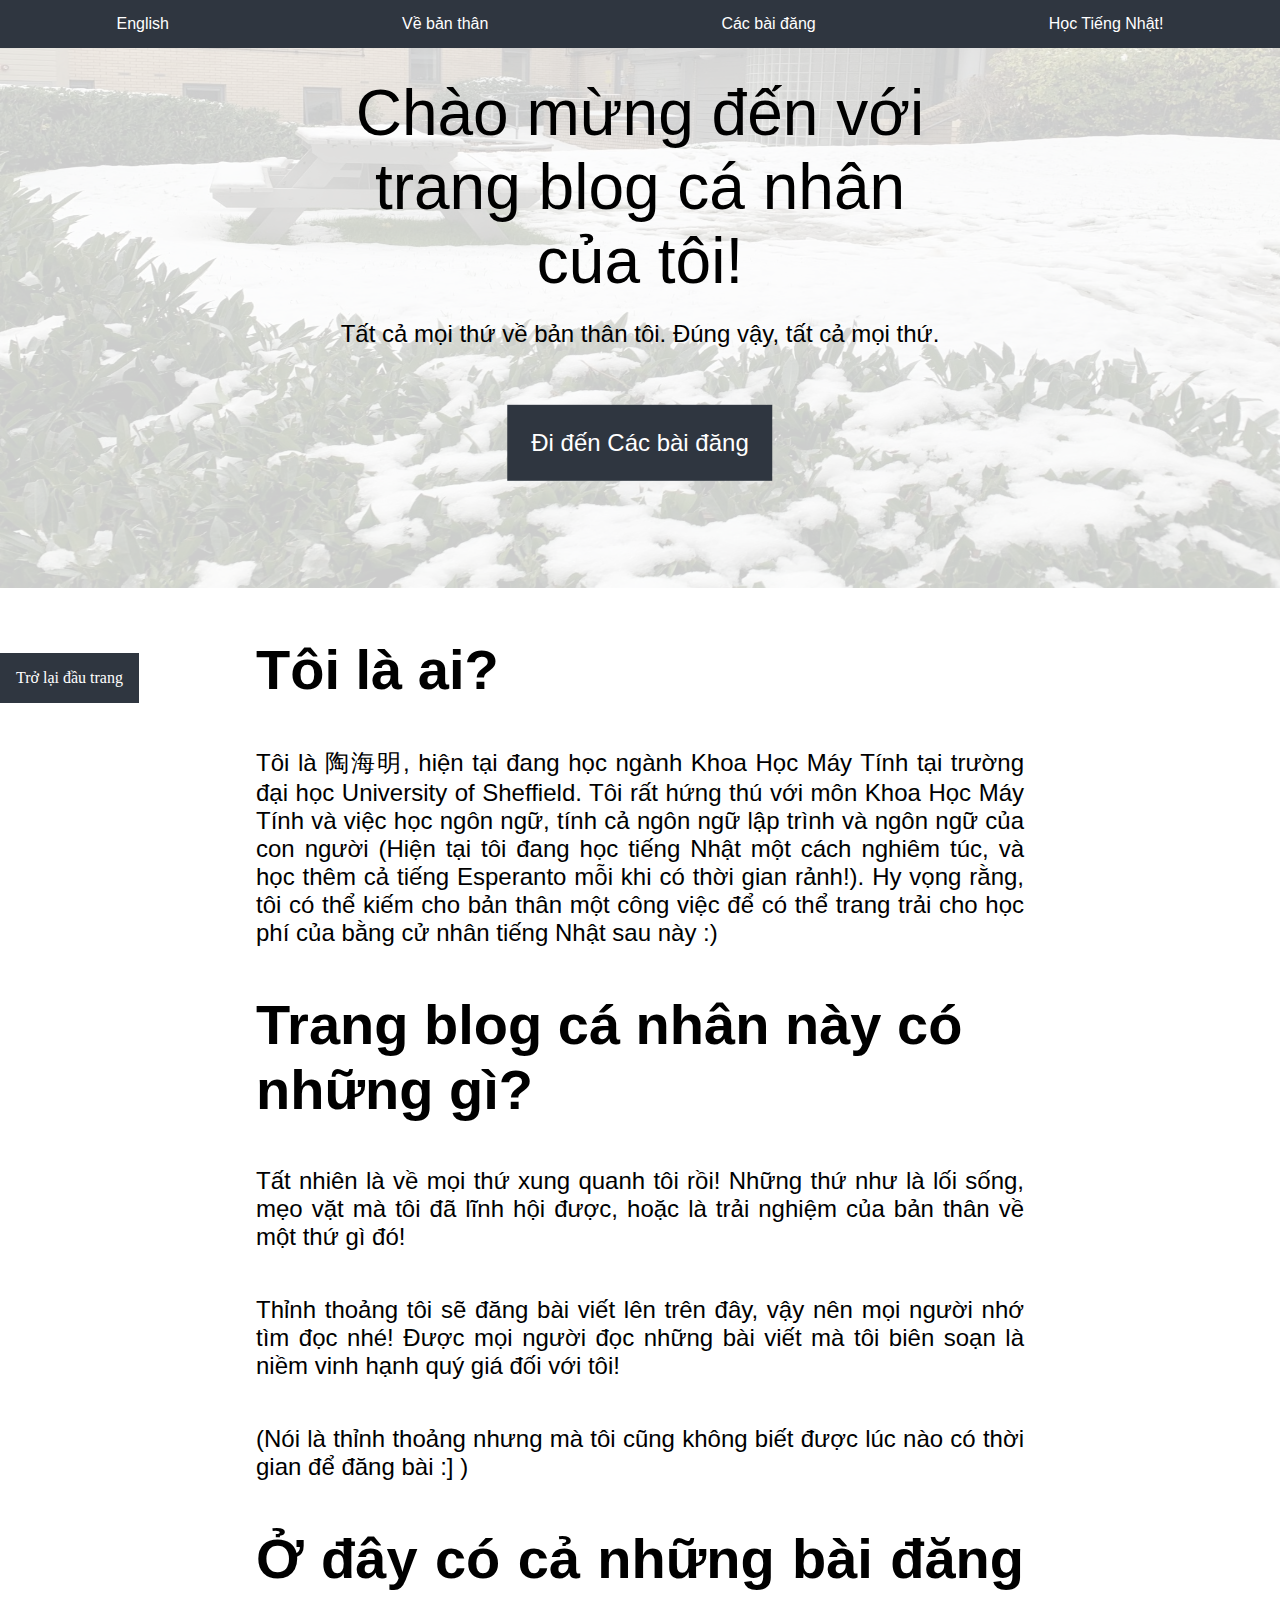
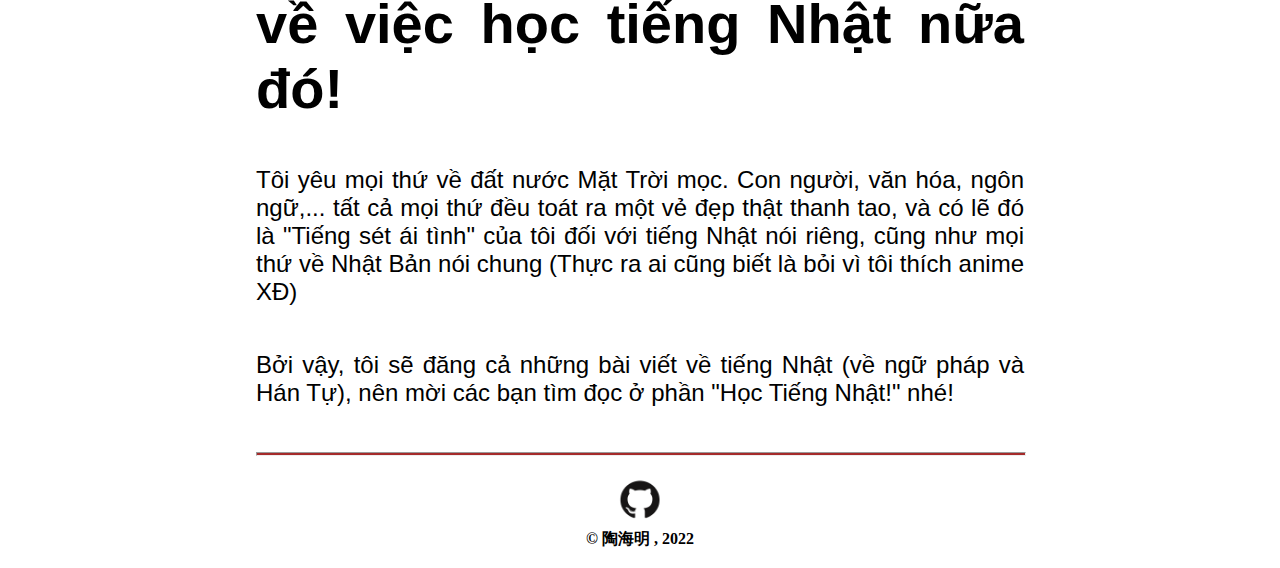
==== index-vietnamese.html @ ae8701f3 "Add files via upload" ====
<!DOCTYPE html>
<html lang="en">
<head>
    <meta charset="UTF-8">
    <meta http-equiv="X-UA-Compatible" content="IE=edge">
    <meta name="viewport" content="width=device-width, initial-scale=1.0">
    <link rel="stylesheet" href="global.css">
    <title>Trang cá nhân</title>
</head>
<body>
    <div id="wrapper">
        <div id="header">
            <nav>
                <ul id="main-menu">
                    <li>
                        <a href="index.html">English</a>
                    </li>
                    <li>
                        <a href="navblock/aboutmevn.html">Về bản thân</a>
                    </li>
                    <li>
                        <a href="navblock/mypostvn.html">Các bài đăng</a>
                    </li>
                    <li>
                        <a href="navblock/japanesevn.html">Học Tiếng Nhật!</a>
                    </li>
                </ul>
            </nav>
        </div>
        
    </div>
    <main>
        <div class="container">
            <img id="the-image" src="images/image.jpg" alt="Image for blog">
            <div class="centered" style="font-size: 4rem;">Chào mừng đến với trang blog cá nhân của tôi!</div>
            <div style="position: absolute; top: 50%; left: 50%; transform: translate(-50%, 0%); font-size: 1.5rem; font-family: Helvetica, Times, serif;">Tất cả mọi thứ về bản thân tôi. Đúng vậy, tất cả mọi thứ.</div>
            <div id="my-post-button" style="position: absolute; top: 50%; left: 50%; transform: translate(-50%, 80%); font-size: 1.5rem; font-family: Helvetica, Times, serif;">
                <a href="navblock/mypost.html">Đi đến Các bài đăng</a>
            </div>
        </div>
        <div id="button-return">
            <a href="#wrapper">Trở lại đầu trang</a>
        </div> 
        <div class="main-article">
            <h1 style="margin-bottom: 5vh; margin-left:20vw; margin-right: 20vw; font-size:3.5rem; font-family: Helvetica, Times, serif;">Tôi là ai?</h1>
            <p style="margin-left:20vw; margin-right: 20vw; margin-bottom: 5vh; font-size: 1.5rem; font-family: Helvetica, Times, serif; text-align: justify;">Tôi là 陶海明, hiện tại đang học ngành Khoa Học Máy Tính tại trường đại học University of Sheffield. Tôi rất hứng thú với môn Khoa Học Máy Tính và việc học ngôn ngữ, tính cả ngôn ngữ lập trình và ngôn ngữ của con người (Hiện tại tôi đang học tiếng Nhật một cách nghiêm túc, và học thêm cả tiếng Esperanto mỗi khi có thời gian rảnh!). Hy vọng rằng, tôi có thể kiếm cho bản thân một công việc để có thể trang trải cho học phí của bằng cử nhân tiếng Nhật sau này :)</p>
            <p style="margin-left:20vw; margin-right: 20vw; margin-bottom: 5vh; font-size: 1.5rem; font-family: Helvetica, Times, serif; text-align: justify;"></p>
            <h1 style="margin-bottom: 5vh; margin-left:20vw; margin-right: 20vw; font-size:3.5rem; font-family: Helvetica, Times, serif;">Trang blog cá nhân này có những gì?</h1>
            <p style="margin-left:20vw; margin-right: 20vw; margin-bottom: 5vh ; font-size: 1.5rem; font-family: Helvetica, Times, serif; text-align: justify;">Tất nhiên là về mọi thứ xung quanh tôi rồi! Những thứ như là lối sống, mẹo vặt mà tôi đã lĩnh hội được, hoặc là trải nghiệm của bản thân về một thứ gì đó!</p>
            <p style="margin-left:20vw; margin-right: 20vw; margin-bottom: 5vh ; font-size: 1.5rem; font-family: Helvetica, Times, serif; text-align: justify;">Thỉnh thoảng tôi sẽ đăng bài viết lên trên đây, vậy nên mọi người nhớ tìm đọc nhé! Được mọi người đọc những bài viết mà tôi biên soạn là niềm vinh hạnh quý giá đối với tôi!</p>
            <p style="margin-left:20vw; margin-right: 20vw; margin-bottom: 5vh ; font-size: 1.5rem; font-family: Helvetica, Times, serif; text-align: justify;">(Nói là thỉnh thoảng nhưng mà tôi cũng không biết được lúc nào có thời gian để đăng bài :] )</p>
            <h1 style="margin-bottom: 5vh; margin-left:20vw; margin-right: 20vw; font-size:3.5rem; font-family: Helvetica, Times, serif; text-align: justify;">Ở đây có cả những bài đăng về việc học tiếng Nhật nữa đó!</h1>
            <p style="margin-left:20vw; margin-right: 20vw; margin-bottom: 5vh; font-size: 1.5rem; font-family: Helvetica, Times, serif; text-align: justify;">Tôi yêu mọi thứ về đất nước Mặt Trời mọc. Con người, văn hóa, ngôn ngữ,... tất cả mọi thứ đều toát ra một vẻ đẹp thật thanh tao, và có lẽ đó là "Tiếng sét ái tình" của tôi đối với tiếng Nhật nói riêng, cũng như mọi thứ về Nhật Bản nói chung (Thực ra ai cũng biết là bỏi vì tôi thích anime XĐ)</p>
            <p style="margin-left:20vw; margin-right: 20vw; margin-bottom: 5vh; font-size: 1.5rem; font-family: Helvetica, Times, serif; text-align: justify;">Bởi vậy, tôi sẽ đăng cả những bài viết về tiếng Nhật (về ngữ pháp và Hán Tự), nên mời các bạn tìm đọc ở phần "Học Tiếng Nhật!" nhé!</p>
        </div>
    </main>
    <footer>
        <hr style="width: 60vw; margin-left: 20vw; margin-right: 20vw; margin-bottom: 2vh; background-color: brown; height: 0.25vh;">
        <a href="https://github.com/hmdao1511" style="width: 4vw; height: 4vw; margin-left: 48vw; margin-right: 48vw;"><img style="width: 4vw; height: 4vw; " src="images/logogithub.png" alt="GitHub Logo"></a>
        <p id="footer-line"><b>&copy; 陶海明 , 2022</b></p>
    </footer>
</body>
</html>
---- global.css ----
*{
    /* This * part is for resetting all elements' position*/
    margin: 0px;
    padding: 0px;
}

ul{
    list-style-type: none; /* Deleting bulletpoints for link (tag <a>) in the list*/
}

nav{
    background-color: #2f3640; /* Color taken from FLAT UI COLOR 2 */
}

#main-menu{
    display: flex;
    flex-direction: row;
    justify-content: space-around;
    align-items: stretch;
}

nav #main-menu li a{
    color: #fff;
    font-family: Helvetica, Times, serif;
    text-decoration: none; /* For removing underlines in the links*/
    display: block; /* Turn all nav bar's links into blocks so we can play with spacing (padding)*/
    padding: 15px 25px;
}

nav #main-menu li:hover a{
    background-color: #e84118; /* For changing the color of the link's background whenever the mouse is hovered through that block*/
    transition: all 0.3s ease; /* Make the animation looks smoother*/
}

main .container{
    position: relative;
    text-align: center;
    margin-bottom: 5vh;
}
main #the-image{
    height: 60vh;
    width: 100vw;
    opacity: 0.2;
}

main .centered{
    font-size: 4rem;
    font-family: Helvetica, Times, serif;
    position: absolute;
    top: 50%;
    left: 50%;
    transform: translate(-50%, -110%);
}

main #sub-head{
    position: absolute; 
    top: 50%; 
    left: 50%; 
    transform: translate(-50%, 0%); 
    font-size: 1.5rem; 
    font-family: Helvetica, Times, serif;
}

main #my-post-button{
    position: absolute; 
    top: 50%; 
    left: 50%; 
    transform: translate(-50%, 80%); 
    font-size: 1.5rem; 
    font-family: Helvetica, Times, serif;
    color: white;
    margin-top: 1em;
    margin-bottom: 5vh;
    padding: 1em 1em;
    text-decoration: none;
    background-color: #2f3640;
}
main #button-return a{
    color: white;
    margin-top: 1em;
    margin-bottom: 5vh;
    padding: 1em 1em;
    font-size: 1rem;
    text-decoration: none;
    background-color: #2f3640;
    position: fixed;
}

main #button-return:hover a, main #my-post-button:hover{
    background-color: #e84118; /* For changing the color of the link's background whenever the mouse is hovered through that block*/
    transition: all 0.3s ease; /* Make the animation looks smoother*/
}

main #my-post-button a{
    text-decoration: none;
    color: white;
}

main .main-article h1{
    margin-bottom: 5vh; 
    margin-left:20vw; 
    margin-right: 20vw; 
    font-size:3.5rem; 
    font-family: Helvetica, Times, serif;
}

main .main-article p{
    margin-left:20vw; 
    margin-right: 20vw; 
    margin-bottom: 5vh; 
    font-size: 1.5rem; 
    font-family: Helvetica, Times, serif; 
    text-align: justify;
}

footer #line-break{
    width: 60vw; 
    margin-left: 20vw; 
    margin-right: 20vw; 
    margin-bottom: 2vh; 
    background-color: brown; 
    height: 0.25vh;
}

footer #image-icon{
    width: 4vw; 
    height: 4vw; 
    margin-left: 48vw; 
    margin-right: 48vw;
}
footer #image-icon img{
    width: 4vw; 
    height: 4vw;
}

footer #footer-line {
    text-align: center;
    margin-bottom: 2vh;
}

@media screen and (max-width: 730px){
    nav #main-menu {
        /*Helloo*/
        display: flex; /* Displaying all links in the nav bar within a single line*/
        flex-direction: column;
        text-align: center;
    }
    nav #main-menu li a{
        display: block;
        font-size: 0.9rem;
    }
    main .centered{
        font-size: 3rem;
    }

    main #sub-head{
        font-size: 1.35rem;
    }

    main #my-post-button{
        font-size: 1.25rem;
    }

    main #button-return a{
        font-size: 0.75rem;
    }

    main .main-article h1{
        font-size: 2.5rem;
    }
    main .main-article p{
        font-size: 1.3rem;
    }
}
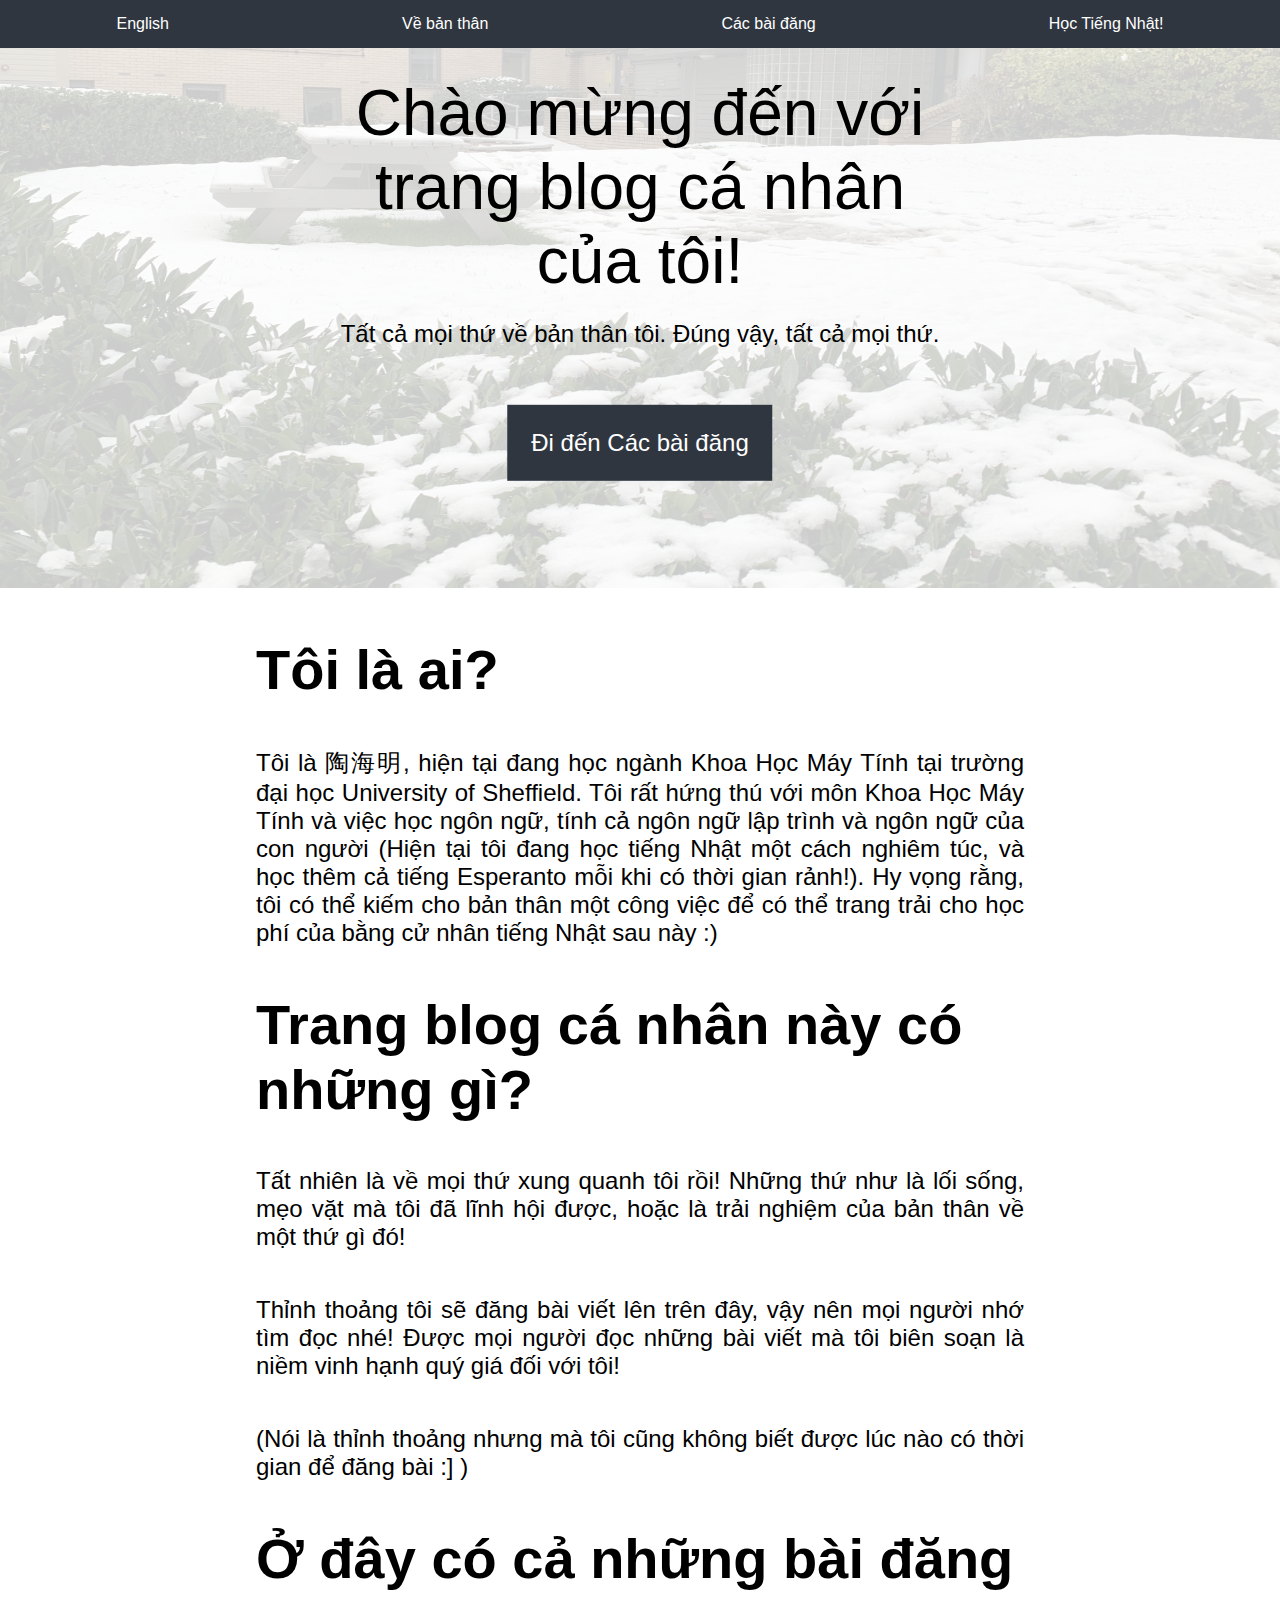
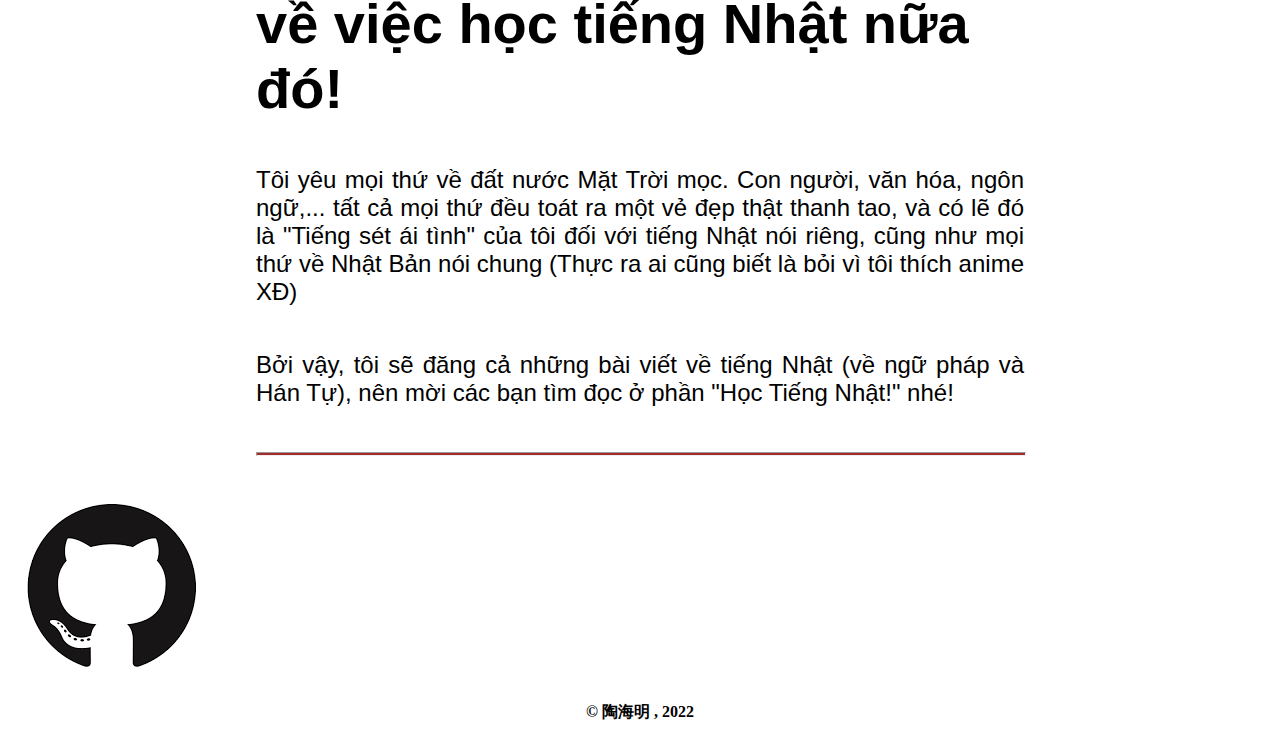
==== commit 8c5284e1: "Update index-vietnamese.html" ====
--- a/index-vietnamese.html
+++ b/index-vietnamese.html
@@ -38,26 +38,22 @@
                 <a href="navblock/mypost.html">Đi đến Các bài đăng</a>
             </div>
         </div>
-        <div id="button-return">
-            <a href="#wrapper">Trở lại đầu trang</a>
-        </div> 
         <div class="main-article">
-            <h1 style="margin-bottom: 5vh; margin-left:20vw; margin-right: 20vw; font-size:3.5rem; font-family: Helvetica, Times, serif;">Tôi là ai?</h1>
-            <p style="margin-left:20vw; margin-right: 20vw; margin-bottom: 5vh; font-size: 1.5rem; font-family: Helvetica, Times, serif; text-align: justify;">Tôi là 陶海明, hiện tại đang học ngành Khoa Học Máy Tính tại trường đại học University of Sheffield. Tôi rất hứng thú với môn Khoa Học Máy Tính và việc học ngôn ngữ, tính cả ngôn ngữ lập trình và ngôn ngữ của con người (Hiện tại tôi đang học tiếng Nhật một cách nghiêm túc, và học thêm cả tiếng Esperanto mỗi khi có thời gian rảnh!). Hy vọng rằng, tôi có thể kiếm cho bản thân một công việc để có thể trang trải cho học phí của bằng cử nhân tiếng Nhật sau này :)</p>
-            <p style="margin-left:20vw; margin-right: 20vw; margin-bottom: 5vh; font-size: 1.5rem; font-family: Helvetica, Times, serif; text-align: justify;"></p>
-            <h1 style="margin-bottom: 5vh; margin-left:20vw; margin-right: 20vw; font-size:3.5rem; font-family: Helvetica, Times, serif;">Trang blog cá nhân này có những gì?</h1>
-            <p style="margin-left:20vw; margin-right: 20vw; margin-bottom: 5vh ; font-size: 1.5rem; font-family: Helvetica, Times, serif; text-align: justify;">Tất nhiên là về mọi thứ xung quanh tôi rồi! Những thứ như là lối sống, mẹo vặt mà tôi đã lĩnh hội được, hoặc là trải nghiệm của bản thân về một thứ gì đó!</p>
-            <p style="margin-left:20vw; margin-right: 20vw; margin-bottom: 5vh ; font-size: 1.5rem; font-family: Helvetica, Times, serif; text-align: justify;">Thỉnh thoảng tôi sẽ đăng bài viết lên trên đây, vậy nên mọi người nhớ tìm đọc nhé! Được mọi người đọc những bài viết mà tôi biên soạn là niềm vinh hạnh quý giá đối với tôi!</p>
-            <p style="margin-left:20vw; margin-right: 20vw; margin-bottom: 5vh ; font-size: 1.5rem; font-family: Helvetica, Times, serif; text-align: justify;">(Nói là thỉnh thoảng nhưng mà tôi cũng không biết được lúc nào có thời gian để đăng bài :] )</p>
-            <h1 style="margin-bottom: 5vh; margin-left:20vw; margin-right: 20vw; font-size:3.5rem; font-family: Helvetica, Times, serif; text-align: justify;">Ở đây có cả những bài đăng về việc học tiếng Nhật nữa đó!</h1>
-            <p style="margin-left:20vw; margin-right: 20vw; margin-bottom: 5vh; font-size: 1.5rem; font-family: Helvetica, Times, serif; text-align: justify;">Tôi yêu mọi thứ về đất nước Mặt Trời mọc. Con người, văn hóa, ngôn ngữ,... tất cả mọi thứ đều toát ra một vẻ đẹp thật thanh tao, và có lẽ đó là "Tiếng sét ái tình" của tôi đối với tiếng Nhật nói riêng, cũng như mọi thứ về Nhật Bản nói chung (Thực ra ai cũng biết là bỏi vì tôi thích anime XĐ)</p>
-            <p style="margin-left:20vw; margin-right: 20vw; margin-bottom: 5vh; font-size: 1.5rem; font-family: Helvetica, Times, serif; text-align: justify;">Bởi vậy, tôi sẽ đăng cả những bài viết về tiếng Nhật (về ngữ pháp và Hán Tự), nên mời các bạn tìm đọc ở phần "Học Tiếng Nhật!" nhé!</p>
+            <h1>Tôi là ai?</h1>
+            <p>Tôi là 陶海明, hiện tại đang học ngành Khoa Học Máy Tính tại trường đại học University of Sheffield. Tôi rất hứng thú với môn Khoa Học Máy Tính và việc học ngôn ngữ, tính cả ngôn ngữ lập trình và ngôn ngữ của con người (Hiện tại tôi đang học tiếng Nhật một cách nghiêm túc, và học thêm cả tiếng Esperanto mỗi khi có thời gian rảnh!). Hy vọng rằng, tôi có thể kiếm cho bản thân một công việc để có thể trang trải cho học phí của bằng cử nhân tiếng Nhật sau này :)</p>
+            <h1>Trang blog cá nhân này có những gì?</h1>
+            <p>Tất nhiên là về mọi thứ xung quanh tôi rồi! Những thứ như là lối sống, mẹo vặt mà tôi đã lĩnh hội được, hoặc là trải nghiệm của bản thân về một thứ gì đó!</p>
+            <p>Thỉnh thoảng tôi sẽ đăng bài viết lên trên đây, vậy nên mọi người nhớ tìm đọc nhé! Được mọi người đọc những bài viết mà tôi biên soạn là niềm vinh hạnh quý giá đối với tôi!</p>
+            <p>(Nói là thỉnh thoảng nhưng mà tôi cũng không biết được lúc nào có thời gian để đăng bài :] )</p>
+            <h1>Ở đây có cả những bài đăng về việc học tiếng Nhật nữa đó!</h1>
+            <p>Tôi yêu mọi thứ về đất nước Mặt Trời mọc. Con người, văn hóa, ngôn ngữ,... tất cả mọi thứ đều toát ra một vẻ đẹp thật thanh tao, và có lẽ đó là "Tiếng sét ái tình" của tôi đối với tiếng Nhật nói riêng, cũng như mọi thứ về Nhật Bản nói chung (Thực ra ai cũng biết là bỏi vì tôi thích anime XĐ)</p>
+            <p>Bởi vậy, tôi sẽ đăng cả những bài viết về tiếng Nhật (về ngữ pháp và Hán Tự), nên mời các bạn tìm đọc ở phần "Học Tiếng Nhật!" nhé!</p>
         </div>
     </main>
     <footer>
         <hr style="width: 60vw; margin-left: 20vw; margin-right: 20vw; margin-bottom: 2vh; background-color: brown; height: 0.25vh;">
-        <a href="https://github.com/hmdao1511" style="width: 4vw; height: 4vw; margin-left: 48vw; margin-right: 48vw;"><img style="width: 4vw; height: 4vw; " src="images/logogithub.png" alt="GitHub Logo"></a>
+        <a href="https://github.com/hmdao1511"><img src="images/logogithub.png" alt="GitHub Logo"></a>
         <p id="footer-line"><b>&copy; 陶海明 , 2022</b></p>
     </footer>
 </body>
-</html>+</html>
--- a/global.css
+++ b/global.css
@@ -75,16 +75,6 @@
     text-decoration: none;
     background-color: #2f3640;
 }
-main #button-return a{
-    color: white;
-    margin-top: 1em;
-    margin-bottom: 5vh;
-    padding: 1em 1em;
-    font-size: 1rem;
-    text-decoration: none;
-    background-color: #2f3640;
-    position: fixed;
-}
 
 main #button-return:hover a, main #my-post-button:hover{
     background-color: #e84118; /* For changing the color of the link's background whenever the mouse is hovered through that block*/
@@ -150,19 +140,15 @@
         font-size: 0.9rem;
     }
     main .centered{
-        font-size: 3rem;
+        font-size: 2rem;
     }
 
     main #sub-head{
-        font-size: 1.35rem;
+        font-size: 1.15rem;
     }
 
     main #my-post-button{
-        font-size: 1.25rem;
-    }
-
-    main #button-return a{
-        font-size: 0.75rem;
+        font-size: 1rem;
     }
 
     main .main-article h1{
@@ -171,4 +157,9 @@
     main .main-article p{
         font-size: 1.3rem;
     }
+    
+    footer #image-icon img{
+        width: 20vw; 
+        height: 20vw;
+    }
 }
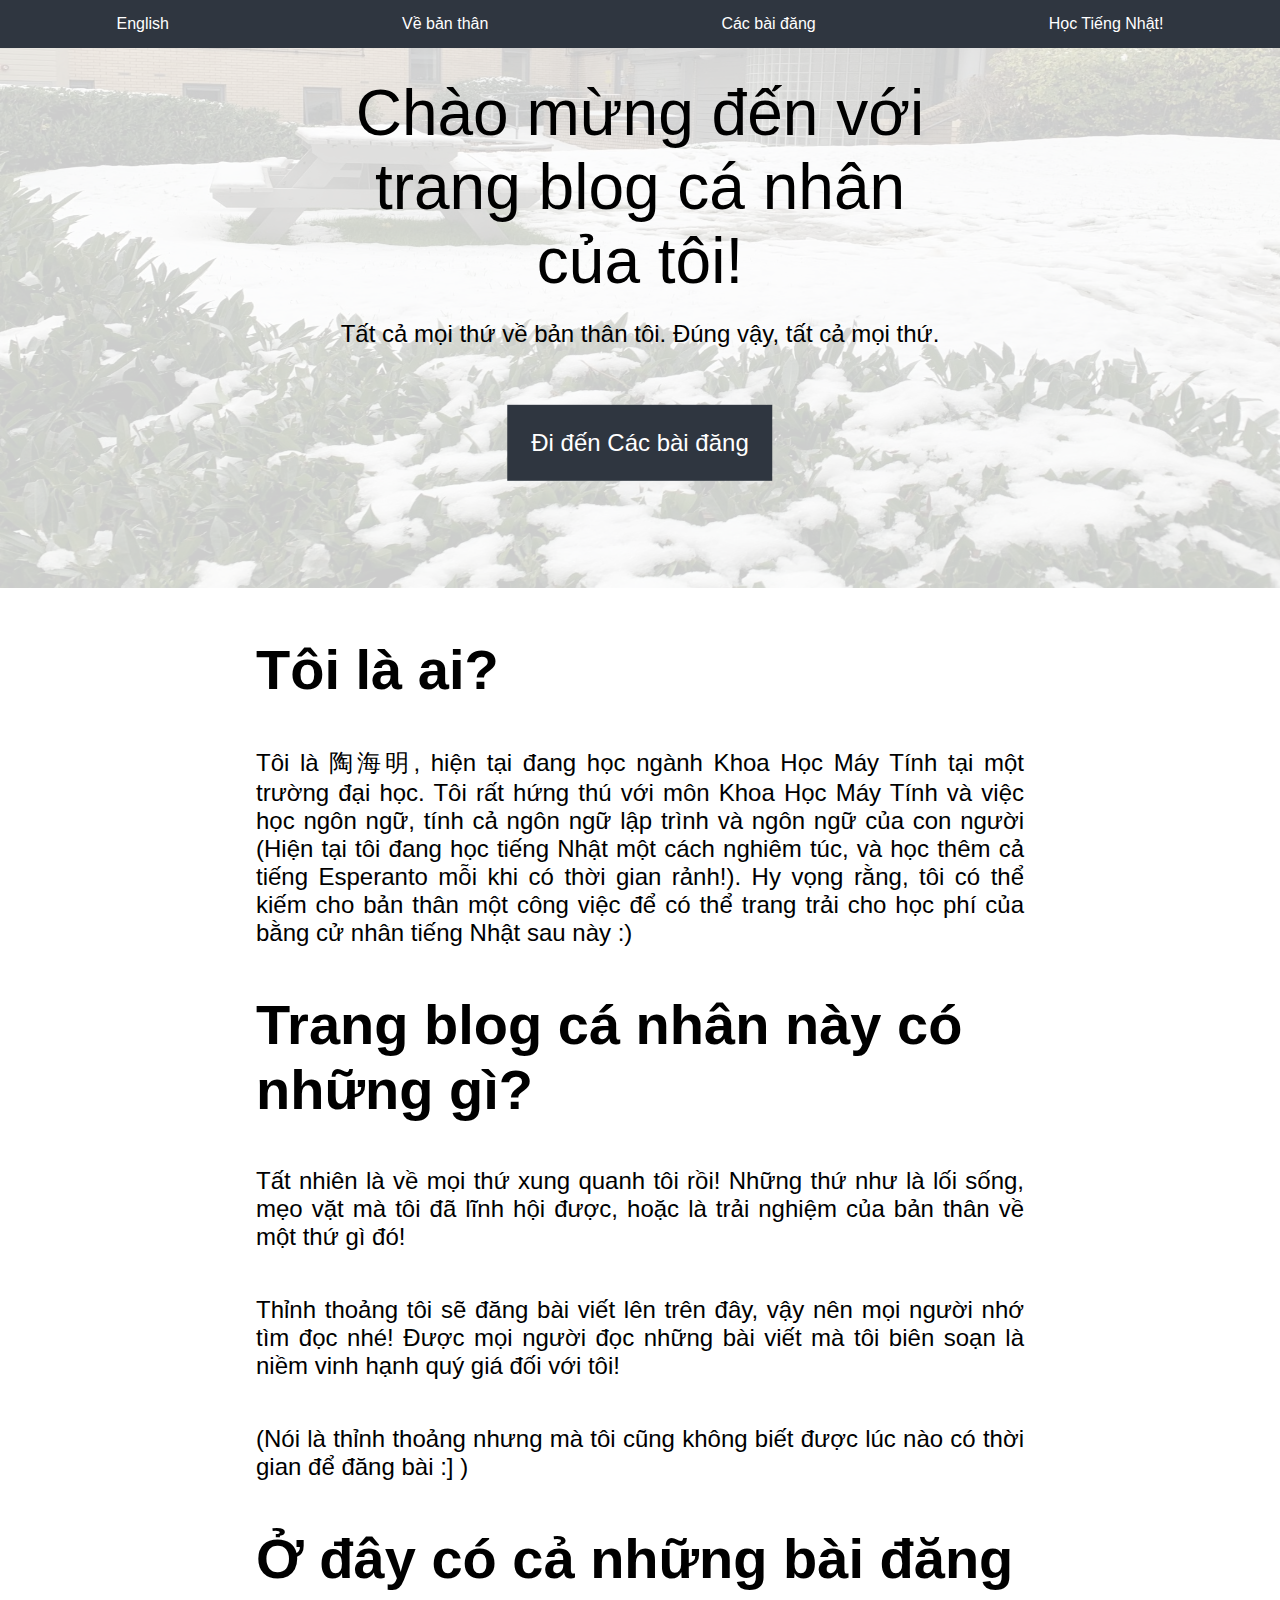
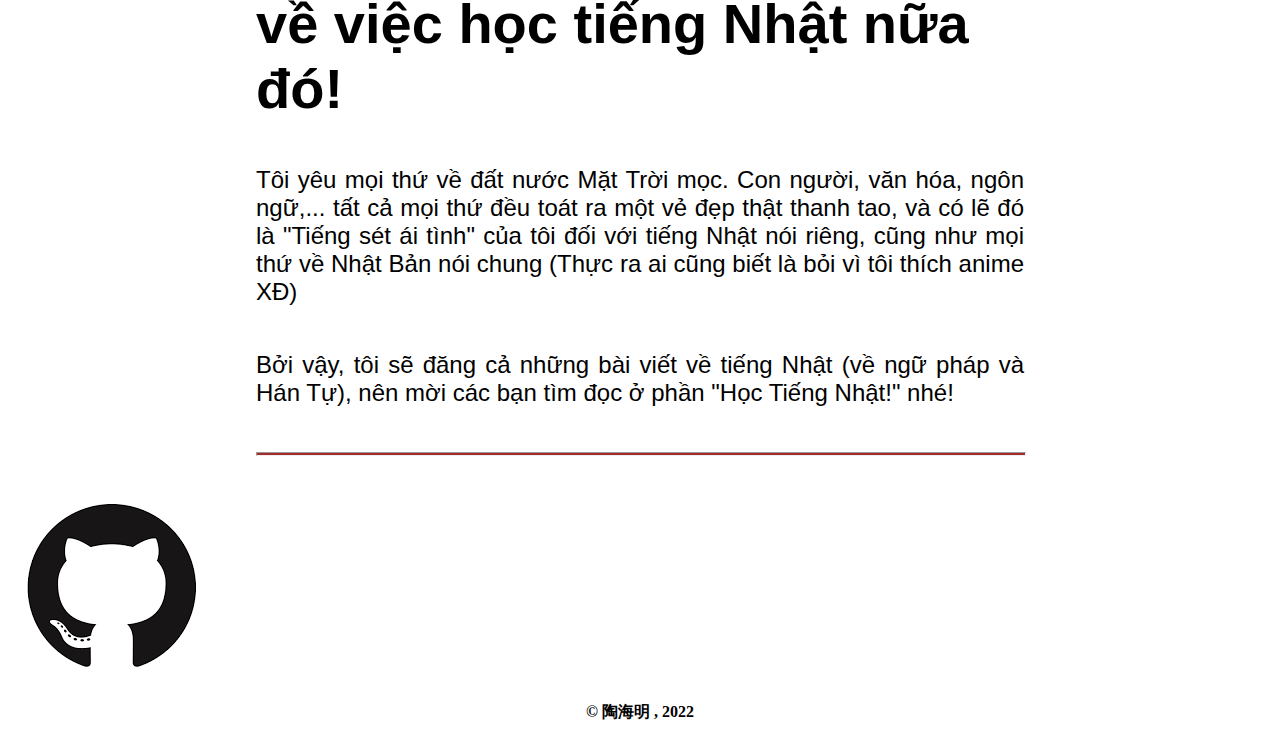
==== commit ec47e96e: "Update index-vietnamese.html" ====
--- a/index-vietnamese.html
+++ b/index-vietnamese.html
@@ -40,7 +40,7 @@
         </div>
         <div class="main-article">
             <h1>Tôi là ai?</h1>
-            <p>Tôi là 陶海明, hiện tại đang học ngành Khoa Học Máy Tính tại trường đại học University of Sheffield. Tôi rất hứng thú với môn Khoa Học Máy Tính và việc học ngôn ngữ, tính cả ngôn ngữ lập trình và ngôn ngữ của con người (Hiện tại tôi đang học tiếng Nhật một cách nghiêm túc, và học thêm cả tiếng Esperanto mỗi khi có thời gian rảnh!). Hy vọng rằng, tôi có thể kiếm cho bản thân một công việc để có thể trang trải cho học phí của bằng cử nhân tiếng Nhật sau này :)</p>
+            <p>Tôi là 陶海明, hiện tại đang học ngành Khoa Học Máy Tính tại một trường đại học. Tôi rất hứng thú với môn Khoa Học Máy Tính và việc học ngôn ngữ, tính cả ngôn ngữ lập trình và ngôn ngữ của con người (Hiện tại tôi đang học tiếng Nhật một cách nghiêm túc, và học thêm cả tiếng Esperanto mỗi khi có thời gian rảnh!). Hy vọng rằng, tôi có thể kiếm cho bản thân một công việc để có thể trang trải cho học phí của bằng cử nhân tiếng Nhật sau này :)</p>
             <h1>Trang blog cá nhân này có những gì?</h1>
             <p>Tất nhiên là về mọi thứ xung quanh tôi rồi! Những thứ như là lối sống, mẹo vặt mà tôi đã lĩnh hội được, hoặc là trải nghiệm của bản thân về một thứ gì đó!</p>
             <p>Thỉnh thoảng tôi sẽ đăng bài viết lên trên đây, vậy nên mọi người nhớ tìm đọc nhé! Được mọi người đọc những bài viết mà tôi biên soạn là niềm vinh hạnh quý giá đối với tôi!</p>
--- a/global.css
+++ b/global.css
@@ -149,13 +149,21 @@
 
     main #my-post-button{
         font-size: 1rem;
+        transform: translate(-50%, 120%);
     }
 
     main .main-article h1{
-        font-size: 2.5rem;
+        font-size: 1.7rem;
     }
     main .main-article p{
-        font-size: 1.3rem;
+        font-size: 1rem;
+    }
+    
+    footer #image-icon{
+        width: 20vw; 
+        height: 20vw; 
+        margin-left: 40vw; 
+        margin-right: 40vw;
     }
     
     footer #image-icon img{
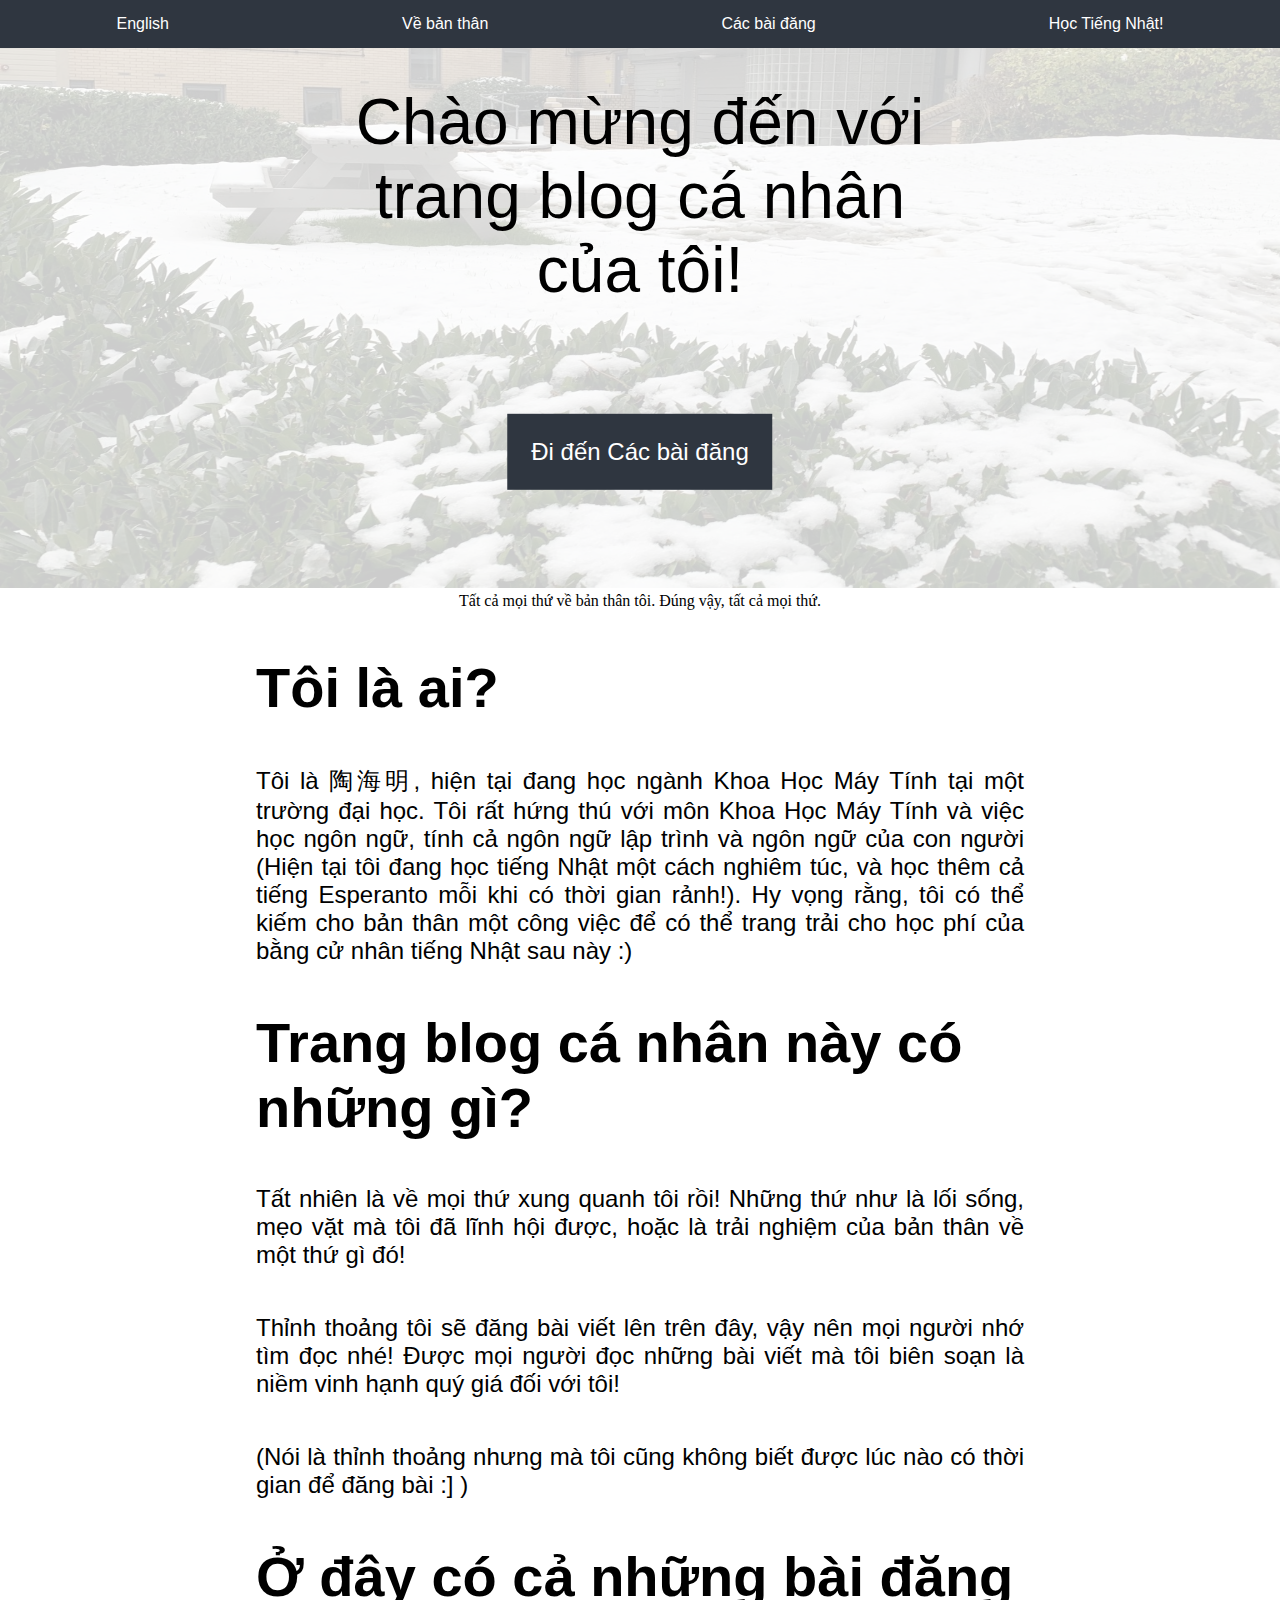
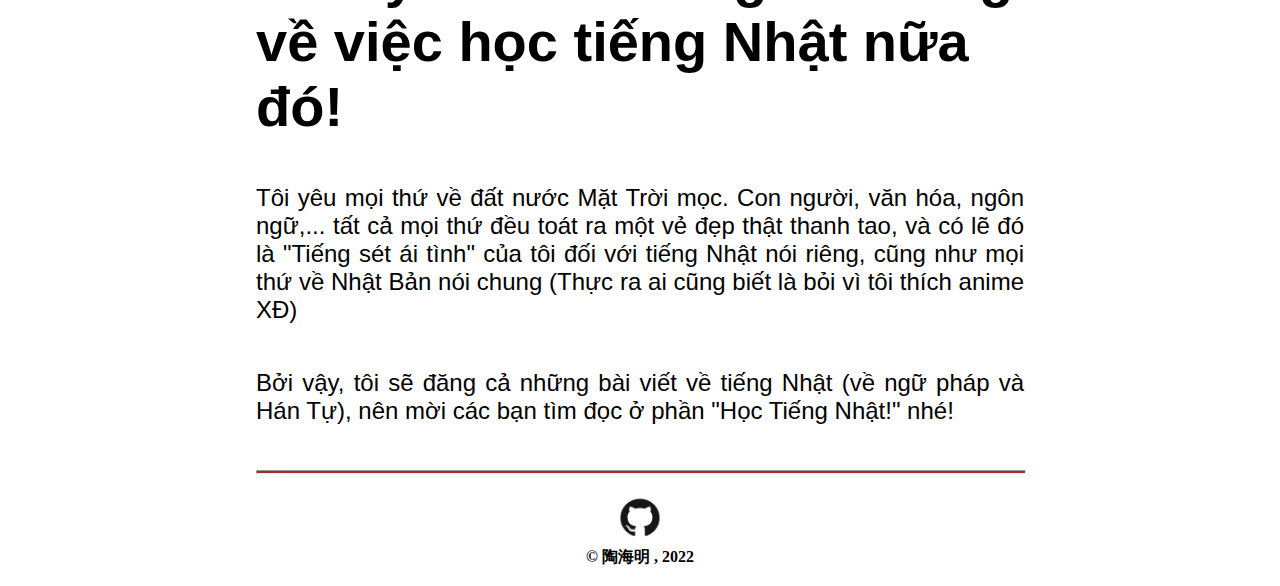
==== commit 11f9417a: "Update index-vietnamese.html" ====
--- a/index-vietnamese.html
+++ b/index-vietnamese.html
@@ -32,9 +32,9 @@
     <main>
         <div class="container">
             <img id="the-image" src="images/image.jpg" alt="Image for blog">
-            <div class="centered" style="font-size: 4rem;">Chào mừng đến với trang blog cá nhân của tôi!</div>
-            <div style="position: absolute; top: 50%; left: 50%; transform: translate(-50%, 0%); font-size: 1.5rem; font-family: Helvetica, Times, serif;">Tất cả mọi thứ về bản thân tôi. Đúng vậy, tất cả mọi thứ.</div>
-            <div id="my-post-button" style="position: absolute; top: 50%; left: 50%; transform: translate(-50%, 80%); font-size: 1.5rem; font-family: Helvetica, Times, serif;">
+            <div class="centered">Chào mừng đến với trang blog cá nhân của tôi!</div>
+            <div>Tất cả mọi thứ về bản thân tôi. Đúng vậy, tất cả mọi thứ.</div>
+            <div id="my-post-button">
                 <a href="navblock/mypost.html">Đi đến Các bài đăng</a>
             </div>
         </div>
@@ -51,8 +51,8 @@
         </div>
     </main>
     <footer>
-        <hr style="width: 60vw; margin-left: 20vw; margin-right: 20vw; margin-bottom: 2vh; background-color: brown; height: 0.25vh;">
-        <a href="https://github.com/hmdao1511"><img src="images/logogithub.png" alt="GitHub Logo"></a>
+        <hr id="line-break">
+        <a id="image-icon" href="https://github.com/hmdao1511"><img src="images/logogithub.png" alt="GitHub Logo"></a>
         <p id="footer-line"><b>&copy; 陶海明 , 2022</b></p>
     </footer>
 </body>
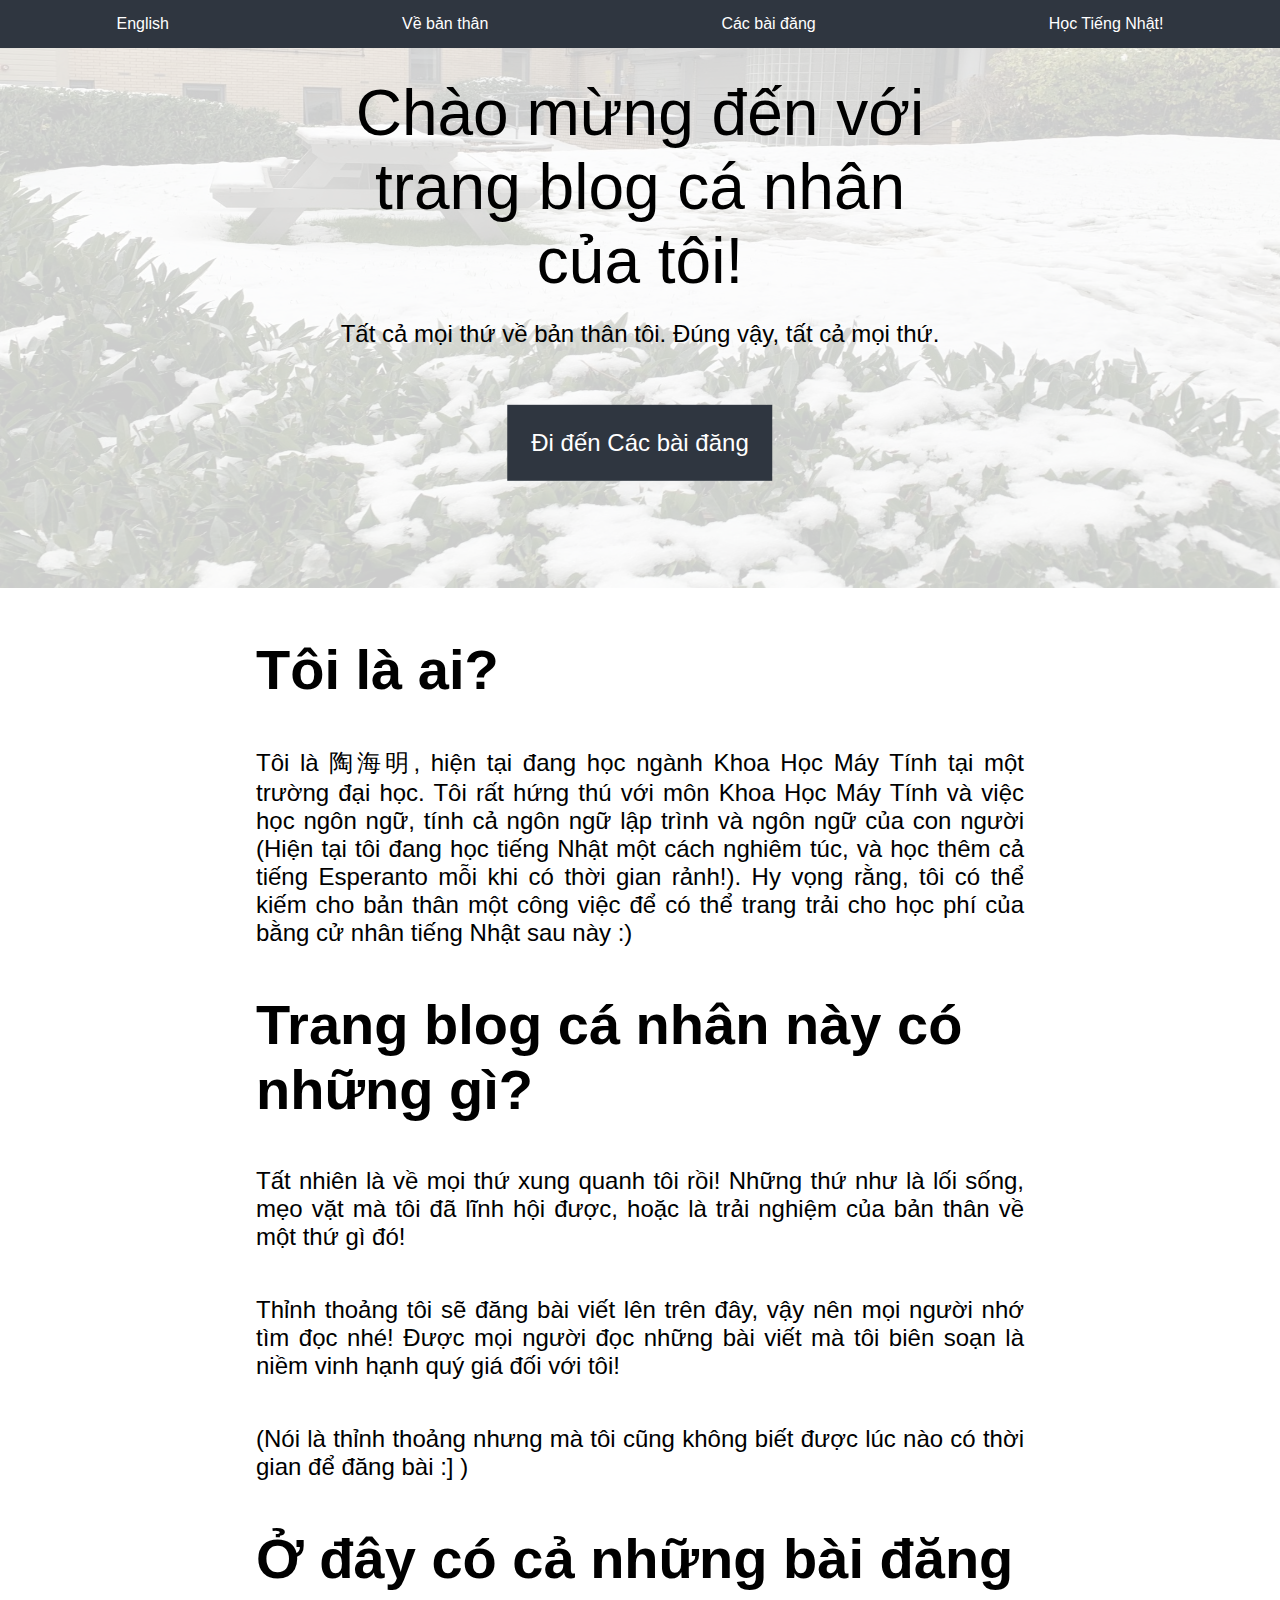
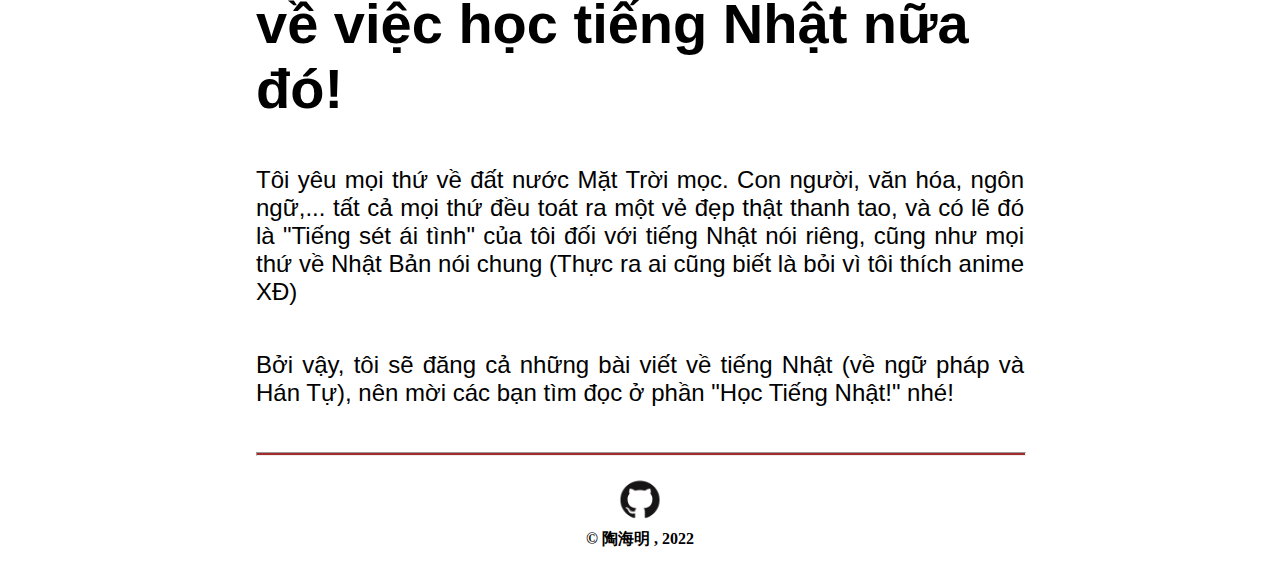
==== commit e71c2349: "Update index-vietnamese.html" ====
--- a/index-vietnamese.html
+++ b/index-vietnamese.html
@@ -33,7 +33,7 @@
         <div class="container">
             <img id="the-image" src="images/image.jpg" alt="Image for blog">
             <div class="centered">Chào mừng đến với trang blog cá nhân của tôi!</div>
-            <div>Tất cả mọi thứ về bản thân tôi. Đúng vậy, tất cả mọi thứ.</div>
+            <div id="sub-head">Tất cả mọi thứ về bản thân tôi. Đúng vậy, tất cả mọi thứ.</div>
             <div id="my-post-button">
                 <a href="navblock/mypost.html">Đi đến Các bài đăng</a>
             </div>
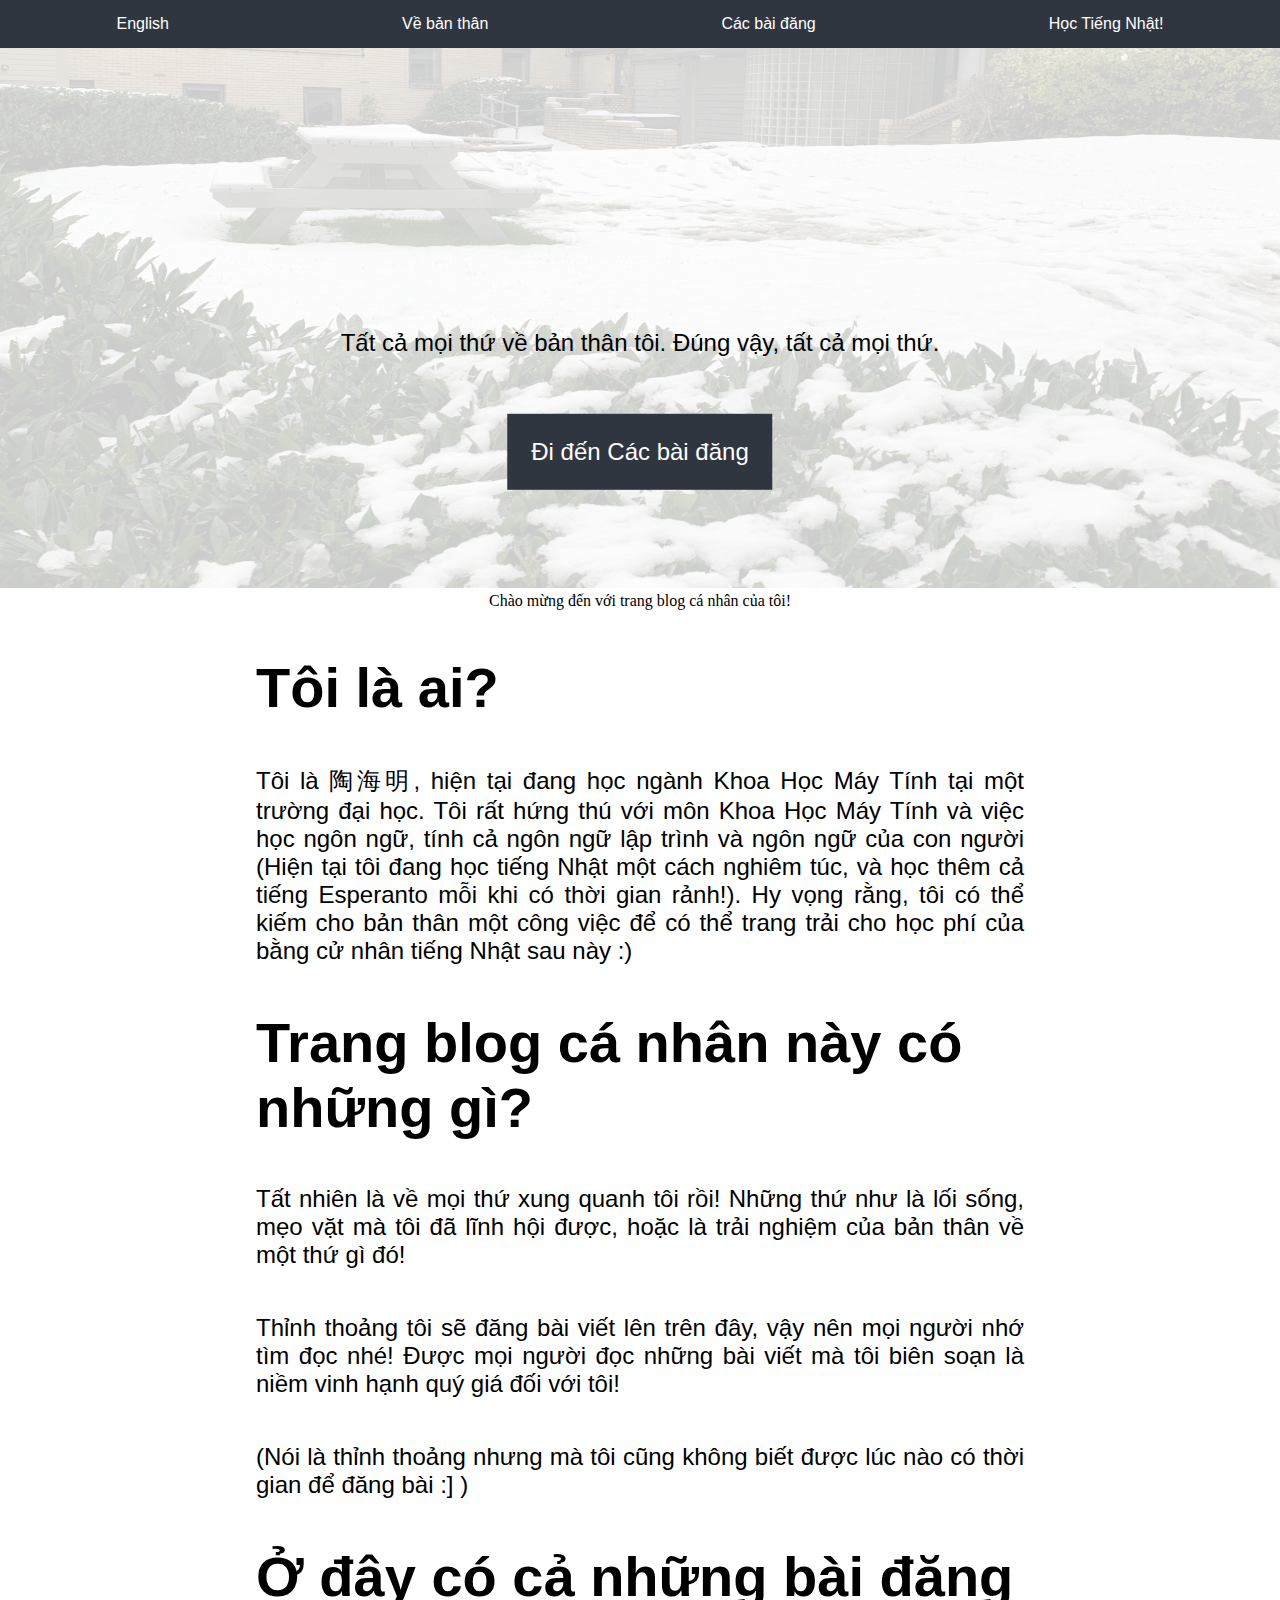
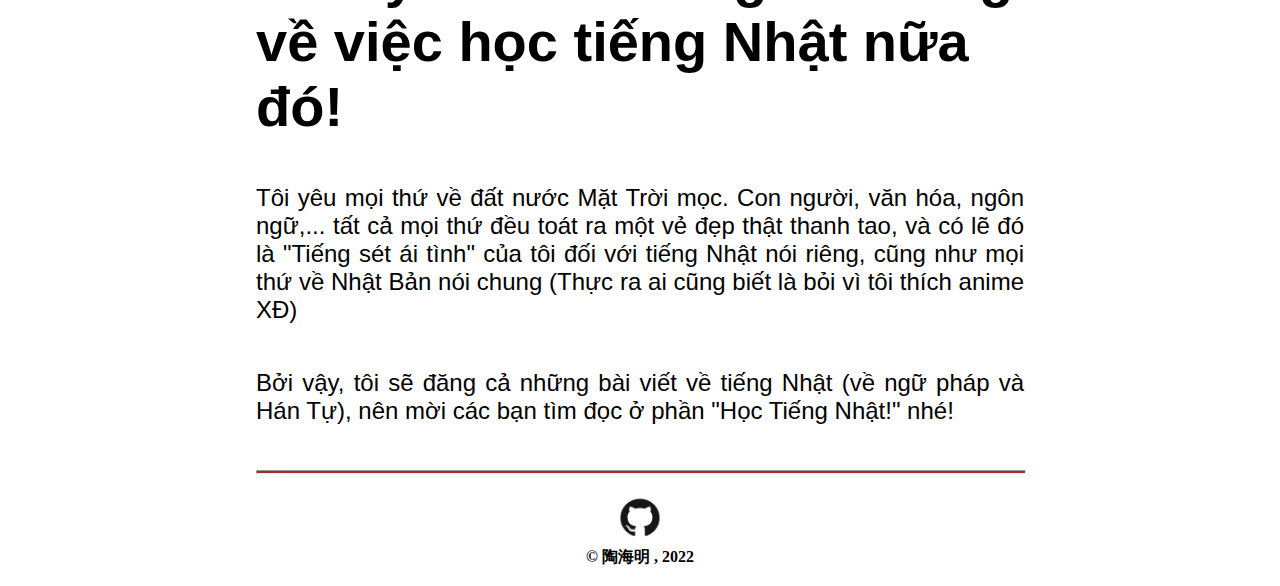
==== commit bb408077: "Update index-vietnamese.html" ====
--- a/index-vietnamese.html
+++ b/index-vietnamese.html
@@ -32,7 +32,7 @@
     <main>
         <div class="container">
             <img id="the-image" src="images/image.jpg" alt="Image for blog">
-            <div class="centered">Chào mừng đến với trang blog cá nhân của tôi!</div>
+            <div class="centered-vn">Chào mừng đến với trang blog cá nhân của tôi!</div>
             <div id="sub-head">Tất cả mọi thứ về bản thân tôi. Đúng vậy, tất cả mọi thứ.</div>
             <div id="my-post-button">
                 <a href="navblock/mypost.html">Đi đến Các bài đăng</a>
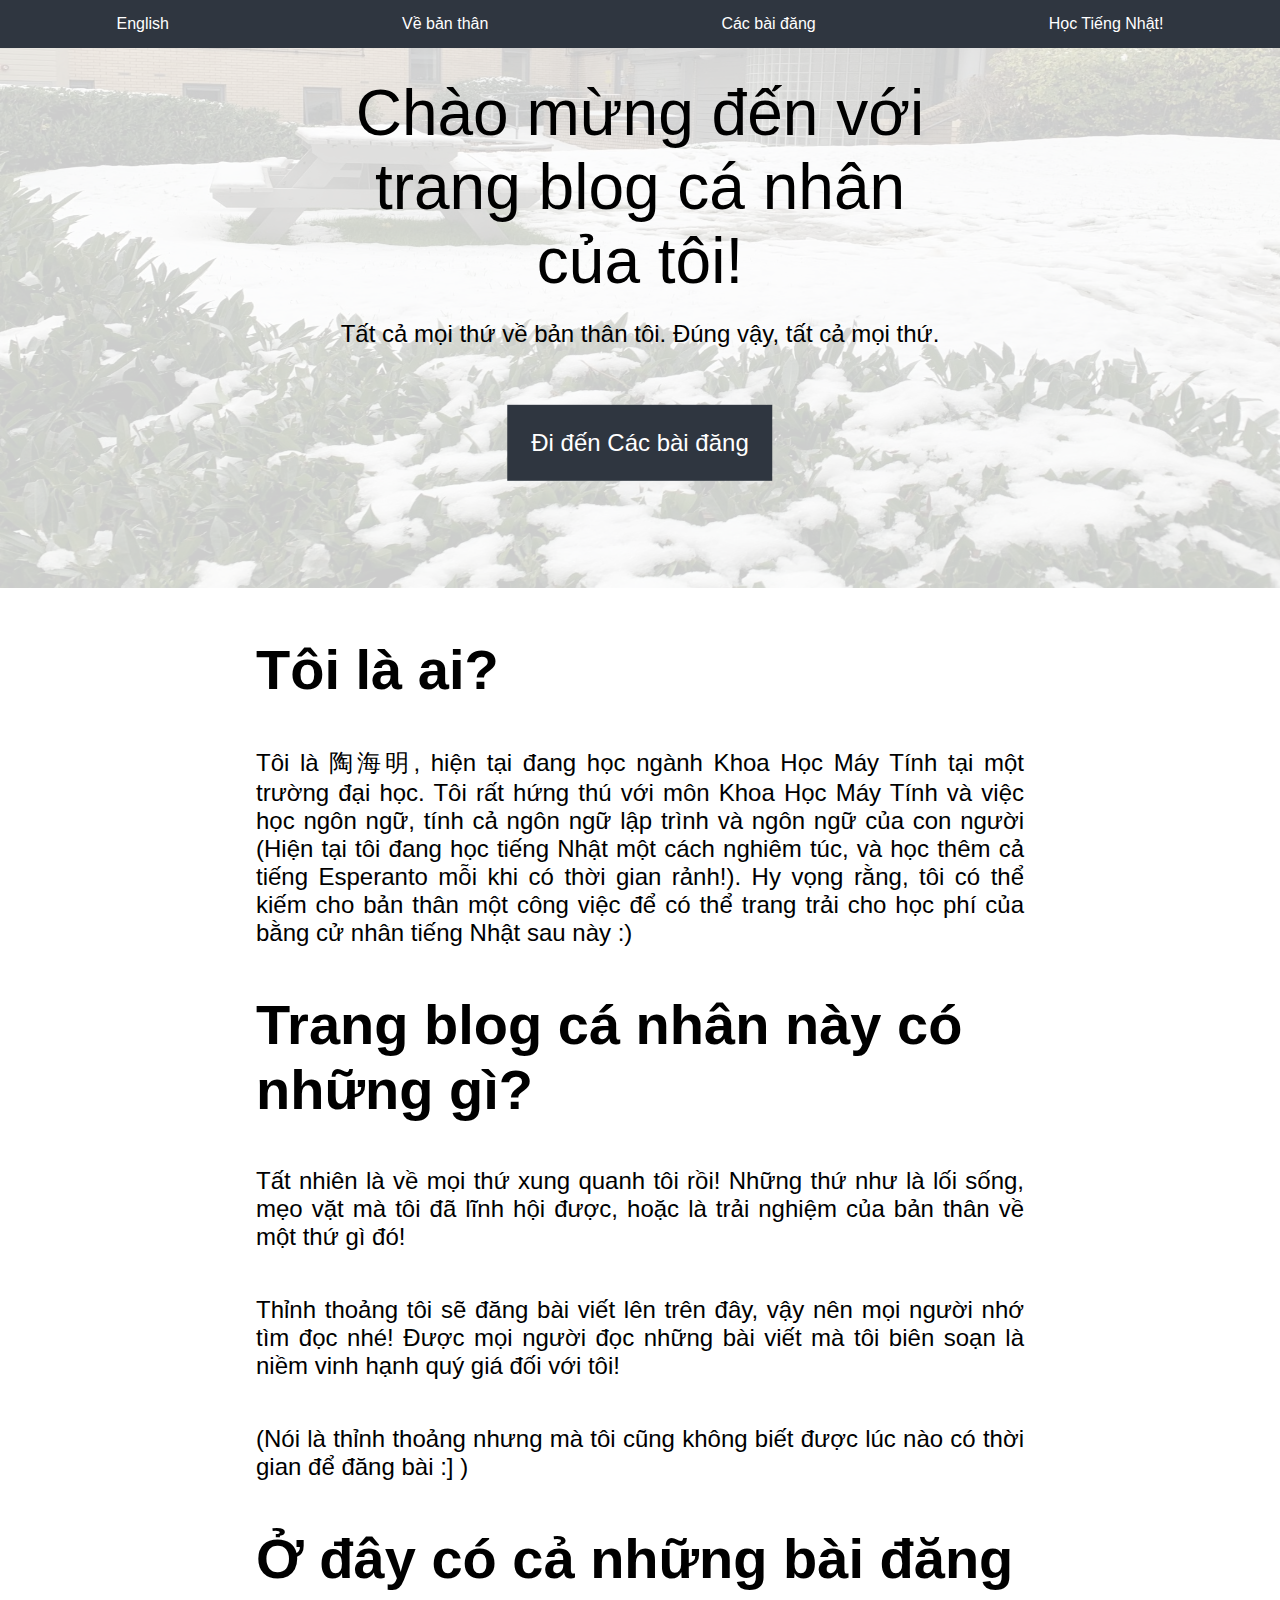
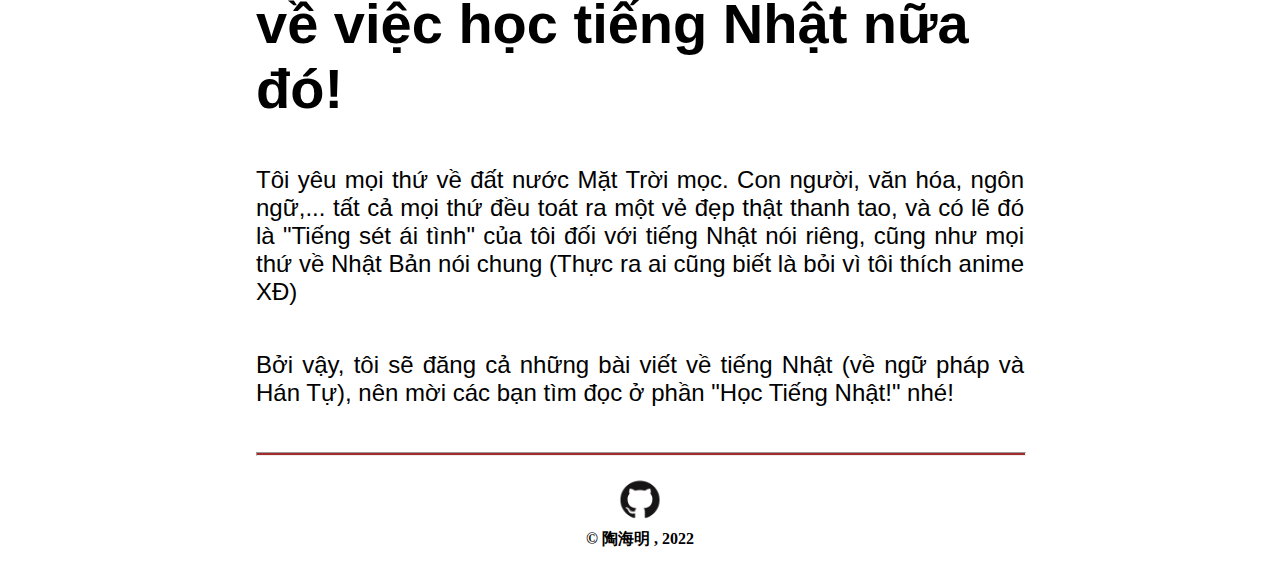
==== commit 9bef15fa: "Update index-vietnamese.html" ====
--- a/index-vietnamese.html
+++ b/index-vietnamese.html
@@ -8,27 +8,22 @@
     <title>Trang cá nhân</title>
 </head>
 <body>
-    <div id="wrapper">
-        <div id="header">
-            <nav>
-                <ul id="main-menu">
-                    <li>
-                        <a href="index.html">English</a>
-                    </li>
-                    <li>
-                        <a href="navblock/aboutmevn.html">Về bản thân</a>
-                    </li>
-                    <li>
-                        <a href="navblock/mypostvn.html">Các bài đăng</a>
-                    </li>
-                    <li>
-                        <a href="navblock/japanesevn.html">Học Tiếng Nhật!</a>
-                    </li>
-                </ul>
-            </nav>
-        </div>
-        
-    </div>
+    <nav>
+        <ul id="main-menu">
+            <li>
+                <a href="index.html">English</a>
+            </li>
+            <li>
+                <a href="navblock/aboutmevn.html">Về bản thân</a>
+            </li>
+            <li>
+                <a href="navblock/mypostvn.html">Các bài đăng</a>
+            </li>
+            <li>
+                <a href="navblock/japanesevn.html">Học Tiếng Nhật!</a>
+            </li>
+        </ul>
+    </nav>
     <main>
         <div class="container">
             <img id="the-image" src="images/image.jpg" alt="Image for blog">
--- a/global.css
+++ b/global.css
@@ -43,7 +43,7 @@
     opacity: 0.2;
 }
 
-main .centered{
+main .centered, main .centered-vn{
     font-size: 4rem;
     font-family: Helvetica, Times, serif;
     position: absolute;
@@ -130,7 +130,6 @@
 
 @media screen and (max-width: 730px){
     nav #main-menu {
-        /*Helloo*/
         display: flex; /* Displaying all links in the nav bar within a single line*/
         flex-direction: column;
         text-align: center;
@@ -142,6 +141,10 @@
     main .centered{
         font-size: 2rem;
     }
+    
+    main .centered-vn{
+        font-size: 1.5rem;
+    }    
 
     main #sub-head{
         font-size: 1.15rem;
